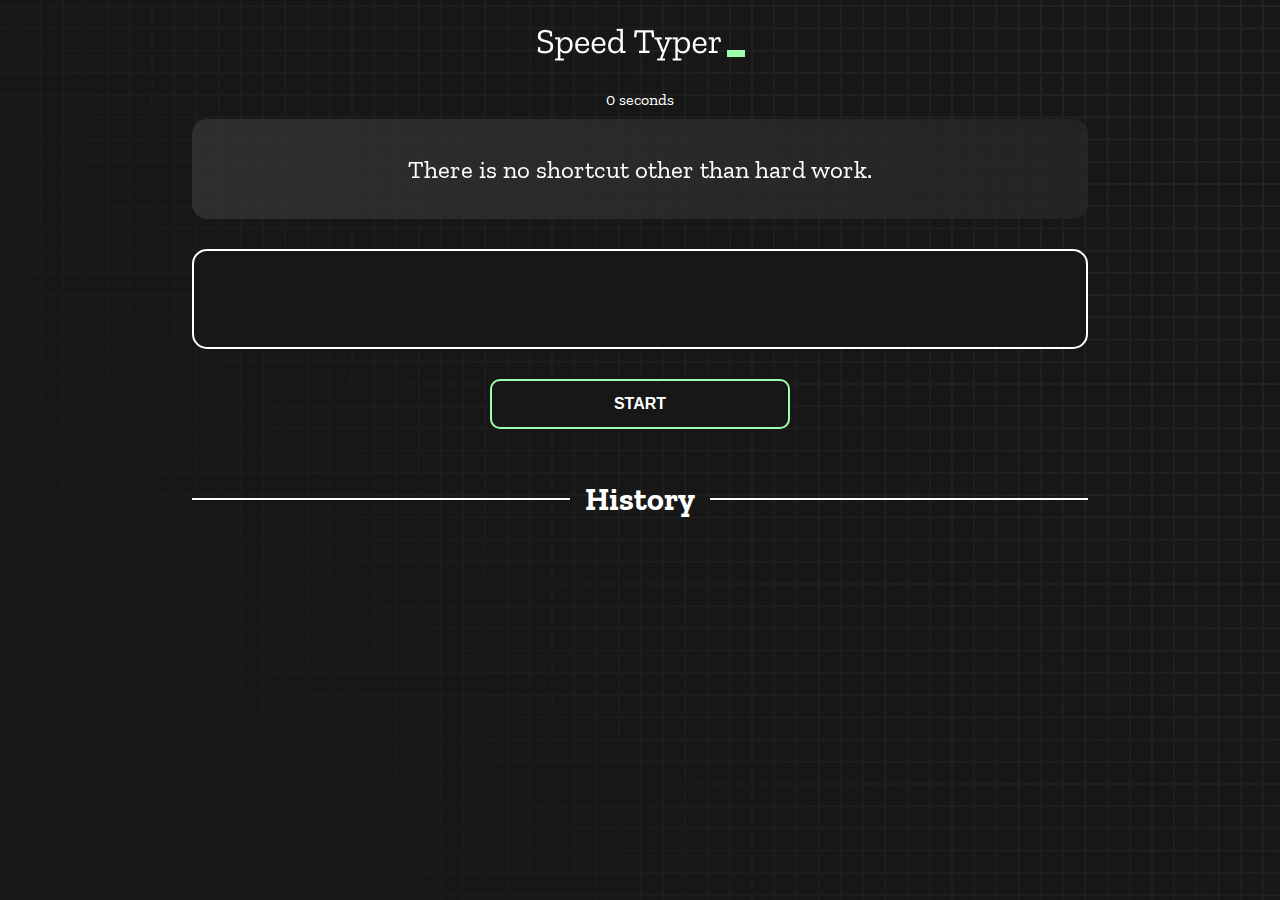
==== index.html @ f7f14e7d "Initial commit" ====
<!DOCTYPE html>
<html lang="en">
  <head>
    <meta charset="UTF-8" />
    <meta http-equiv="X-UA-Compatible" content="IE=edge" />
    <meta name="viewport" content="width=device-width, initial-scale=1.0" />
    <title>Speed Monster</title>
    <link rel="stylesheet" href="styles.css" />
    <link rel="preconnect" href="https://fonts.googleapis.com" />
    <link rel="preconnect" href="https://fonts.gstatic.com" crossorigin />
    <link
      href="https://fonts.googleapis.com/css2?family=Zilla+Slab:wght@300;400;500&display=swap"
      rel="stylesheet"
    />
  </head>
  <body>
    <h1 class="title"><img src="./logo.png" /></h1>
    <div id="show-time">0 seconds</div>

    <div class="box-container">
      <div id="question"></div>

      <div id="display" class="inactive"></div>

      <div class="buttons">
        <button id="starts">START</button>
      </div>

      <div class="divider-container">
        <div class="line"></div>
        <h1 class="title2">History</h1>
        <div class="line"></div>
      </div>
      <div id="histories"></div>
    </div>

    <div id="countdown"></div>
    <div id="modal-background" class="hidden"></div>
    <div id="result" class="hidden"></div>

    <script src="./history.js"></script>
    <script src="./script.js"></script>
  </body>
</html>
---- styles.css ----
* {
  padding: 0;
  margin: 0;
  box-sizing: border-box;
}

body {
  background-image: url("./bg.png");
  background-size: cover;
  background-position: left top;
  font-family: "Zilla Slab", serif;
}

.box-container {
  width: 70%;
  margin: 0 auto;
}

#question {
  height: 100px;
  display: flex;
  align-items: center;
  justify-content: center;
  color: white;
  font-size: 25px;
  border-radius: 15px;
  background: rgb(255, 255, 255);
  background: linear-gradient(
    92.49deg,
    rgba(255, 255, 255, 0.1) 0.18%,
    rgba(255, 255, 255, 0.05) 99.85%
  );
  backdrop-filter: blur(5px);
  margin-bottom: 30px;
}

#display {
  height: 100px;
  display: flex;
  flex-wrap: wrap;
  align-items: center;
  padding-left: 5rem;
  color: white;
  font-size: 32px;
  background-color: #171717;
  border: 2px solid #9dffad;
  border-radius: 15px;
}

#countdown {
  position: fixed;
  height: 100vh;
  width: 100vw;
  background-color: rgba(0, 0, 0, 0.8);
  top: 0;
  left: 0;
  display: flex;
  align-items: center;
  justify-content: center;
  font-size: 3rem;
  color: white;
  display: none;
}
#result {
  position: fixed;
  top: 10%; 
  left: 10%;
  transform: translate(-50%, -50%);
  height: 250px;
  width: 400px;
  background-color: #171717;
  border-radius: 15px;
  border: 2px solid #9dffad;
  color: white;
  text-align: center;
  padding: 2rem;
}
#show-time{
  text-align: center;
  color: white;
  margin: 10px 0;
}

.green {
  color: #9dffad;
}
.red {
  color: #eb6565;
}
.bold {
  font-weight: 700;
}
.inactive {
  border: 2px solid white !important;
}
.hidden {
  display: none;
}
.title {
  text-align: center;
  color: white;
  margin: 20px 0;
}

.divider-container {
  height: 80px;
  display: flex;
  justify-content: center;
  align-items: center;
  gap: 15px;
  margin: 0 auto;
}

.line {
  height: 2px;
  background: white;
  width: 100%;
}

.title2 {
  color: white;
  display: block;
}

.buttons {
  display: flex;
  justify-content: center;
  margin: 30px 0;
}
button {
  padding: 10px 20px;
  border: none;
  font-size: 16px;
  font-weight: bold;
  width: 300px;
  height: 50px;
  color: white;
  background-color: #171717;
  border-radius: 10px;
  border: 2px solid #9dffad;
  cursor: pointer;
}

#histories {
  display: flex;
  flex-wrap: wrap;
  justify-content: space-around;
}

.card {
  width: 100%;
  height: 100%;
  padding: 50px;
  display: flex;
  justify-content: space-between;
  align-items: center;
  padding: 20px 30px;
  color: white;
  border-radius: 15px;
  background: rgb(255, 255, 255);
  background: linear-gradient(
    92.49deg,
    rgba(255, 255, 255, 0.1) 0.18%,
    rgba(255, 255, 255, 0.05) 99.85%
  );
  backdrop-filter: blur(5px);
  margin-bottom: 30px;
}

#modal-background {
  background: rgb(255, 255, 255);
  background: linear-gradient(
    92.49deg,
    rgba(255, 255, 255, 0.1) 0.18%,
    rgba(255, 255, 255, 0.05) 99.85%
  );
  backdrop-filter: blur(5px);
  height: 100vh;
  width: 100%;
  position: fixed;
  top: 0;
}

@media only screen and (max-width: 700px) {
  .box-container {
    padding: 0 20px;
    width: 100%;
  }
  .card {
    flex-direction: column;
  }
}
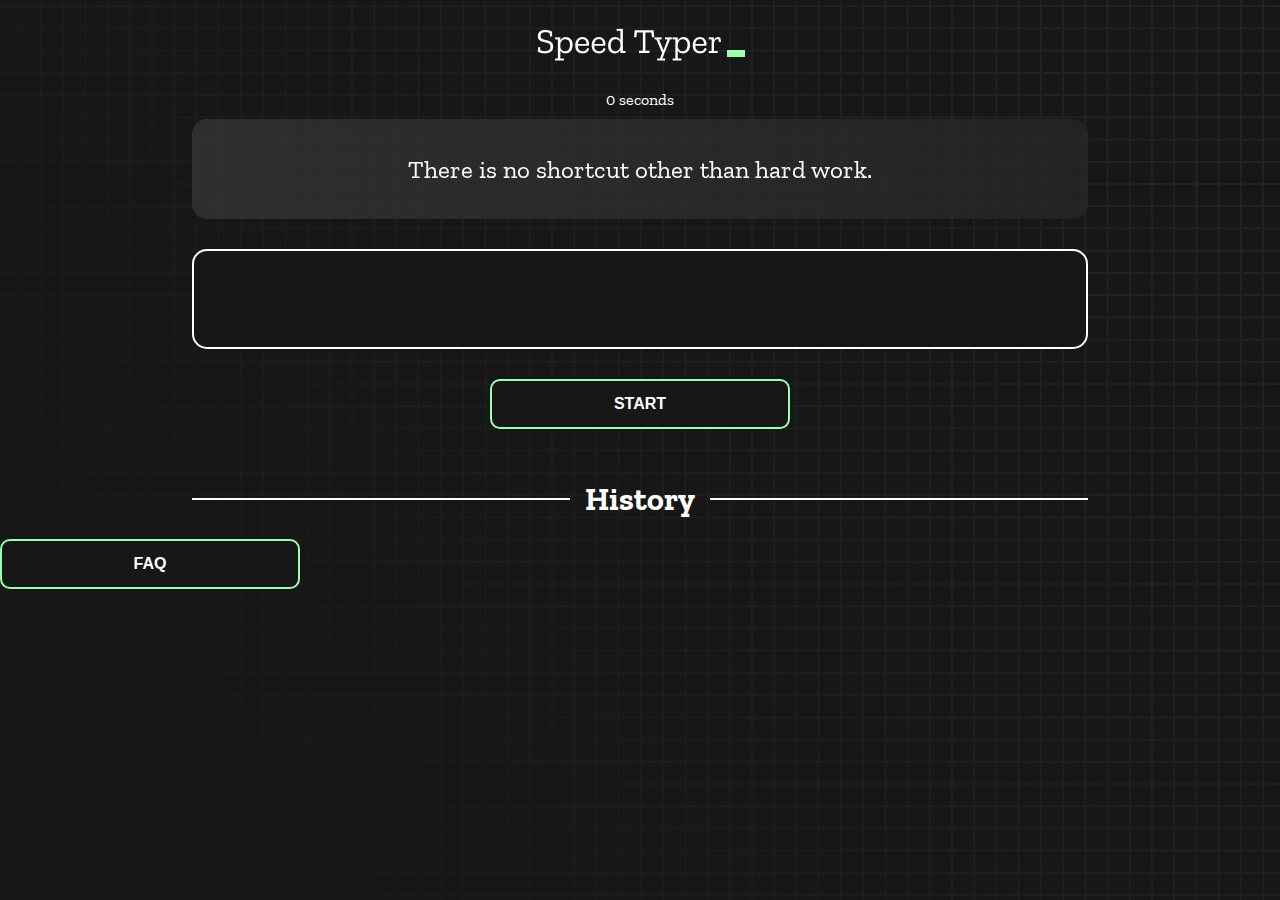
==== commit 00510541: "1st problem solve" ====
--- a/index.html
+++ b/index.html
@@ -41,4 +41,14 @@
     <script src="./history.js"></script>
     <script src="./script.js"></script>
   </body>
-</html>
+
+  <footer>
+    <button id="myBtn">FAQ</button>
+    <script>
+      document.getElementById("myBtn").addEventListener("click", myFunction);
+      function myFunction() {
+        window.location.href="FAQ.html";
+      }
+    </script>
+  </footer>
+</html>--- a/styles.css
+++ b/styles.css
@@ -190,3 +190,94 @@
     flex-direction: column;
   }
 }
+
+/* FAQ Part */
+
+h2 {
+  font-family: Arial, Verdana;
+  font-weight: 800;
+  font-size: 2.5rem;
+  color: #091f2f;
+  text-transform: uppercase;
+}
+.accordion-section .panel-default > .panel-heading {
+  border: 0;
+  background: #f4f4f4;
+  padding: 0;
+}
+.accordion-section .panel-default .panel-title a {
+  display: block;
+  font-style: italic;
+  font-size: 1.5rem;
+}
+.accordion-section .panel-default .panel-title a:after {
+  font-family: 'FontAwesome';
+  font-style: normal;
+  font-size: 3rem;
+  content: "\f106";
+  color: #1f7de2;
+  float: right;
+  margin-top: -12px;
+}
+.accordion-section .panel-default .panel-title a.collapsed:after {
+  content: "\f107";
+}
+.accordion-section .panel-default .panel-body {
+  font-size: 1.2rem;
+}
+
+/* FAQ Part */
+
+.truncate {
+  width: 250px;
+  white-space: nowrap;
+  overflow: hidden;
+  text-overflow: ellipsis;
+}
+.container-fluid{
+   width: 40%;
+  margin: 0 auto;
+  margin-top: 100px;
+}
+.container-fluid h2{
+  font-size: larger;
+  color: palevioletred;
+  position: relative;
+  width: 23rem;
+}
+.container-fluid h2::after{
+  content: "";
+  position: absolute;
+  bottom: 0;
+  right: 12px;
+  width: 67px;
+  height: 2px;
+}
+.according {
+  width: 100%;
+  padding: 0 5px;
+  border: 2px solid #6db5ff;
+  cursor: pointer;
+  border-radius: 50px;
+  display: flex;
+  margin: 10px 0;
+  align-items: center;
+}
+
+.according h5{
+  font-size: 18px;
+  margin: 0;
+  padding: 3px 0 0 0;
+  font-weight: normal;
+  color: #1f5c9a;
+}
+.panel{
+  padding: 0 15px;
+  border-left: 1px solid #6db5ff;
+  margin-left: 25px;
+  font-size: 14px;
+  text-align: justify;
+  overflow: hidden;
+  max-height: 300;
+  transition: all .5s ease-in;
+}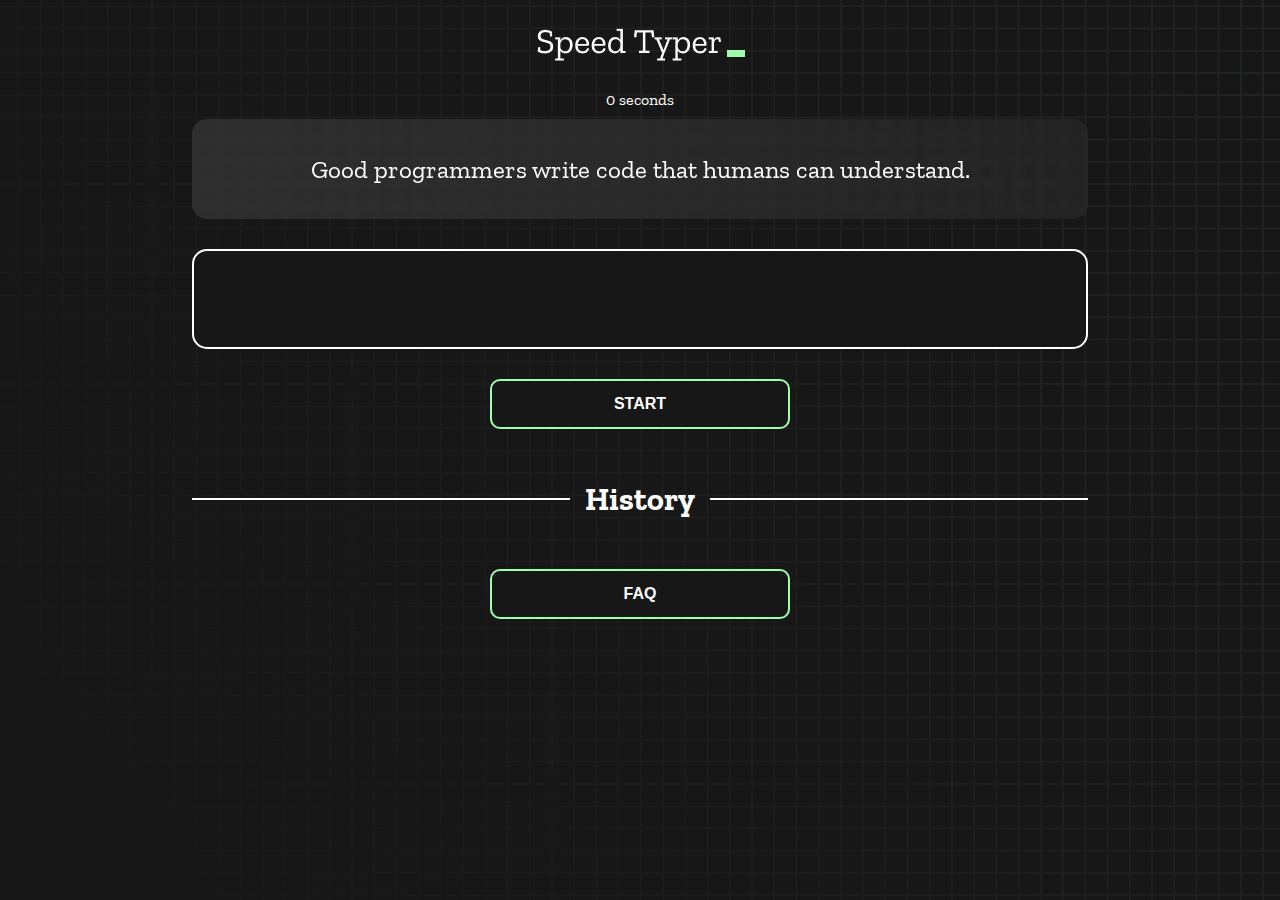
==== commit 59680717: "FAQ Button Position Done" ====
--- a/index.html
+++ b/index.html
@@ -33,22 +33,19 @@
       </div>
       <div id="histories"></div>
     </div>
+    <div class="buttons">
+      <button id="myBtn">FAQ</button>
+    </div>
+
 
     <div id="countdown"></div>
     <div id="modal-background" class="hidden"></div>
     <div id="result" class="hidden"></div>
-
     <script src="./history.js"></script>
     <script src="./script.js"></script>
   </body>
-
   <footer>
-    <button id="myBtn">FAQ</button>
     <script>
-      document.getElementById("myBtn").addEventListener("click", myFunction);
-      function myFunction() {
-        window.location.href="FAQ.html";
-      }
     </script>
   </footer>
 </html>--- a/styles.css
+++ b/styles.css
@@ -1,283 +1,239 @@
-* {
-  padding: 0;
-  margin: 0;
-  box-sizing: border-box;
-}
-
-body {
-  background-image: url("./bg.png");
-  background-size: cover;
-  background-position: left top;
-  font-family: "Zilla Slab", serif;
-}
-
-.box-container {
-  width: 70%;
-  margin: 0 auto;
-}
-
-#question {
-  height: 100px;
-  display: flex;
-  align-items: center;
-  justify-content: center;
-  color: white;
-  font-size: 25px;
-  border-radius: 15px;
-  background: rgb(255, 255, 255);
-  background: linear-gradient(
-    92.49deg,
-    rgba(255, 255, 255, 0.1) 0.18%,
-    rgba(255, 255, 255, 0.05) 99.85%
-  );
-  backdrop-filter: blur(5px);
-  margin-bottom: 30px;
-}
-
-#display {
-  height: 100px;
-  display: flex;
-  flex-wrap: wrap;
-  align-items: center;
-  padding-left: 5rem;
-  color: white;
-  font-size: 32px;
-  background-color: #171717;
-  border: 2px solid #9dffad;
-  border-radius: 15px;
-}
-
-#countdown {
-  position: fixed;
-  height: 100vh;
-  width: 100vw;
-  background-color: rgba(0, 0, 0, 0.8);
-  top: 0;
-  left: 0;
-  display: flex;
-  align-items: center;
-  justify-content: center;
-  font-size: 3rem;
-  color: white;
-  display: none;
-}
-#result {
-  position: fixed;
-  top: 10%; 
-  left: 10%;
-  transform: translate(-50%, -50%);
-  height: 250px;
-  width: 400px;
-  background-color: #171717;
-  border-radius: 15px;
-  border: 2px solid #9dffad;
-  color: white;
-  text-align: center;
-  padding: 2rem;
-}
-#show-time{
-  text-align: center;
-  color: white;
-  margin: 10px 0;
-}
-
-.green {
-  color: #9dffad;
-}
-.red {
-  color: #eb6565;
-}
-.bold {
-  font-weight: 700;
-}
-.inactive {
-  border: 2px solid white !important;
-}
-.hidden {
-  display: none;
-}
-.title {
-  text-align: center;
-  color: white;
-  margin: 20px 0;
-}
-
-.divider-container {
-  height: 80px;
-  display: flex;
-  justify-content: center;
-  align-items: center;
-  gap: 15px;
-  margin: 0 auto;
-}
-
-.line {
-  height: 2px;
-  background: white;
-  width: 100%;
-}
-
-.title2 {
-  color: white;
-  display: block;
-}
-
-.buttons {
-  display: flex;
-  justify-content: center;
-  margin: 30px 0;
-}
-button {
-  padding: 10px 20px;
-  border: none;
-  font-size: 16px;
-  font-weight: bold;
-  width: 300px;
-  height: 50px;
-  color: white;
-  background-color: #171717;
-  border-radius: 10px;
-  border: 2px solid #9dffad;
-  cursor: pointer;
-}
-
-#histories {
-  display: flex;
-  flex-wrap: wrap;
-  justify-content: space-around;
-}
-
-.card {
-  width: 100%;
-  height: 100%;
-  padding: 50px;
-  display: flex;
-  justify-content: space-between;
-  align-items: center;
-  padding: 20px 30px;
-  color: white;
-  border-radius: 15px;
-  background: rgb(255, 255, 255);
-  background: linear-gradient(
-    92.49deg,
-    rgba(255, 255, 255, 0.1) 0.18%,
-    rgba(255, 255, 255, 0.05) 99.85%
-  );
-  backdrop-filter: blur(5px);
-  margin-bottom: 30px;
-}
-
-#modal-background {
-  background: rgb(255, 255, 255);
-  background: linear-gradient(
-    92.49deg,
-    rgba(255, 255, 255, 0.1) 0.18%,
-    rgba(255, 255, 255, 0.05) 99.85%
-  );
-  backdrop-filter: blur(5px);
-  height: 100vh;
-  width: 100%;
-  position: fixed;
-  top: 0;
-}
-
-@media only screen and (max-width: 700px) {
-  .box-container {
-    padding: 0 20px;
-    width: 100%;
-  }
-  .card {
-    flex-direction: column;
-  }
-}
-
-/* FAQ Part */
-
-h2 {
-  font-family: Arial, Verdana;
-  font-weight: 800;
-  font-size: 2.5rem;
-  color: #091f2f;
-  text-transform: uppercase;
-}
-.accordion-section .panel-default > .panel-heading {
-  border: 0;
-  background: #f4f4f4;
-  padding: 0;
-}
-.accordion-section .panel-default .panel-title a {
-  display: block;
-  font-style: italic;
-  font-size: 1.5rem;
-}
-.accordion-section .panel-default .panel-title a:after {
-  font-family: 'FontAwesome';
-  font-style: normal;
-  font-size: 3rem;
-  content: "\f106";
-  color: #1f7de2;
-  float: right;
-  margin-top: -12px;
-}
-.accordion-section .panel-default .panel-title a.collapsed:after {
-  content: "\f107";
-}
-.accordion-section .panel-default .panel-body {
-  font-size: 1.2rem;
-}
-
-/* FAQ Part */
-
-.truncate {
-  width: 250px;
-  white-space: nowrap;
-  overflow: hidden;
-  text-overflow: ellipsis;
-}
-.container-fluid{
-   width: 40%;
-  margin: 0 auto;
-  margin-top: 100px;
-}
-.container-fluid h2{
-  font-size: larger;
-  color: palevioletred;
-  position: relative;
-  width: 23rem;
-}
-.container-fluid h2::after{
-  content: "";
-  position: absolute;
-  bottom: 0;
-  right: 12px;
-  width: 67px;
-  height: 2px;
-}
-.according {
-  width: 100%;
-  padding: 0 5px;
-  border: 2px solid #6db5ff;
-  cursor: pointer;
-  border-radius: 50px;
-  display: flex;
-  margin: 10px 0;
-  align-items: center;
-}
-
-.according h5{
-  font-size: 18px;
-  margin: 0;
-  padding: 3px 0 0 0;
-  font-weight: normal;
-  color: #1f5c9a;
-}
-.panel{
-  padding: 0 15px;
-  border-left: 1px solid #6db5ff;
-  margin-left: 25px;
-  font-size: 14px;
-  text-align: justify;
-  overflow: hidden;
-  max-height: 300;
-  transition: all .5s ease-in;
+* {
+  padding: 0;
+  margin: 0;
+  box-sizing: border-box;
+}
+
+body {
+  background-image: url("./bg.png");
+  background-size: cover;
+  background-position: left top;
+  font-family: "Zilla Slab", serif;
+}
+
+.box-container {
+  width: 70%;
+  margin: 0 auto;
+}
+
+#question {
+  height: 100px;
+  display: flex;
+  align-items: center;
+  justify-content: center;
+  color: white;
+  font-size: 25px;
+  border-radius: 15px;
+  background: rgb(255, 255, 255);
+  background: linear-gradient(
+    92.49deg,
+    rgba(255, 255, 255, 0.1) 0.18%,
+    rgba(255, 255, 255, 0.05) 99.85%
+  );
+  backdrop-filter: blur(5px);
+  margin-bottom: 30px;
+}
+
+#display {
+  height: 100px;
+  display: flex;
+  flex-wrap: wrap;
+  align-items: center;
+  padding-left: 5rem;
+  color: white;
+  font-size: 32px;
+  background-color: #171717;
+  border: 2px solid #9dffad;
+  border-radius: 15px;
+}
+
+#countdown {
+  position: fixed;
+  height: 100vh;
+  width: 100vw;
+  background-color: rgba(0, 0, 0, 0.8);
+  top: 0;
+  left: 0;
+  display: flex;
+  align-items: center;
+  justify-content: center;
+  font-size: 3rem;
+  color: white;
+  display: none;
+}
+#result {
+  position: fixed;
+  top: 50%; 
+  left: 50%;
+  transform: translate(-50%, -50%);
+  height: 250px;
+  width: 400px;
+  background-color: #171717;
+  border-radius: 15px;
+  border: 2px solid #9dffad;
+  color: white;
+  text-align: center;
+  padding: 2rem;
+}
+#show-time{
+  text-align: center;
+  color: white;
+  margin: 10px 0;
+}
+
+.green {
+  color: #9dffad;
+}
+.red {
+  color: #eb6565;
+}
+.bold {
+  font-weight: 700;
+}
+.inactive {
+  border: 2px solid white !important;
+}
+.hidden {
+  display: none;
+}
+.title {
+  text-align: center;
+  color: white;
+  margin: 20px 0;
+}
+
+.divider-container {
+  height: 80px;
+  display: flex;
+  justify-content: center;
+  align-items: center;
+  gap: 15px;
+  margin: 0 auto;
+}
+
+.line {
+  height: 2px;
+  background: white;
+  width: 100%;
+}
+
+.title2 {
+  color: white;
+  display: block;
+}
+
+.buttons {
+  display: flex;
+  justify-content: center;
+  margin: 30px 0;
+}
+button {
+  padding: 10px 20px;
+  border: none;
+  font-size: 16px;
+  font-weight: bold;
+  width: 300px;
+  height: 50px;
+  color: white;
+  background-color: #171717;
+  border-radius: 10px;
+  border: 2px solid #9dffad;
+  cursor: pointer;
+}
+
+#histories {
+  display: grid;
+  grid-template-columns: repeat(3, minmax(0, 1fr));
+  grid-gap: 10px;
+  justify-content: space-around;
+}
+
+.card {
+  width: 100%;
+  height: 100%;
+  padding: 50px;
+  display: flex;
+  justify-content: space-between;
+  align-items: center;
+  padding: 20px 30px;
+  color: white;
+  border-radius: 15px;
+  background: rgb(255, 255, 255);
+  background: linear-gradient(
+    92.49deg,
+    rgba(255, 255, 255, 0.1) 0.18%,
+    rgba(255, 255, 255, 0.05) 99.85%
+  );
+  backdrop-filter: blur(5px);
+  margin-bottom: 30px;
+}
+
+#modal-background {
+  background: rgb(255, 255, 255);
+  background: linear-gradient(
+    92.49deg,
+    rgba(255, 255, 255, 0.1) 0.18%,
+    rgba(255, 255, 255, 0.05) 99.85%
+  );
+  backdrop-filter: blur(5px);
+  height: 100vh;
+  width: 100%;
+  position: fixe;
+  top: 0;
+}
+
+/* FAQ Part */
+
+h2 {
+  font-family: Arial, Verdana;
+  font-weight: 800;
+  font-size: 2.5rem;
+  color: #091f2f;
+  text-transform: uppercase;
+}
+.accordion-section .panel-default > .panel-heading {
+  border: 0;
+  background: #f4f4f4;
+  padding: 0;
+}
+.accordion-section .panel-default .panel-title a {
+  display: block;
+  font-style: italic;
+  font-size: 1.5rem;
+}
+.accordion-section .panel-default .panel-title a:after {
+  font-family: 'FontAwesome';
+  font-style: normal;
+  font-size: 3rem;
+  content: "\f106";
+  color: #1f7de2;
+  float: right;
+  margin-top: -12px;
+}
+.accordion-section .panel-default .panel-title a.collapsed:after {
+  content: "\f107";
+}
+.accordion-section .panel-default .panel-body {
+  font-size: 1.2rem;
+}
+
+/* FAQ Part */
+
+@media only screen and (max-width: 700px) {
+  .box-container {
+    padding: 0 20px;
+    width: 100%;
+  }
+  #histories{
+    display: block;
+  }
+  .card {
+    flex-direction: column;
+  }
+  #myBtn{
+    margin: 10px;
+    position: relative;
+    top: 50%;
+    left:50%;
+  }
 }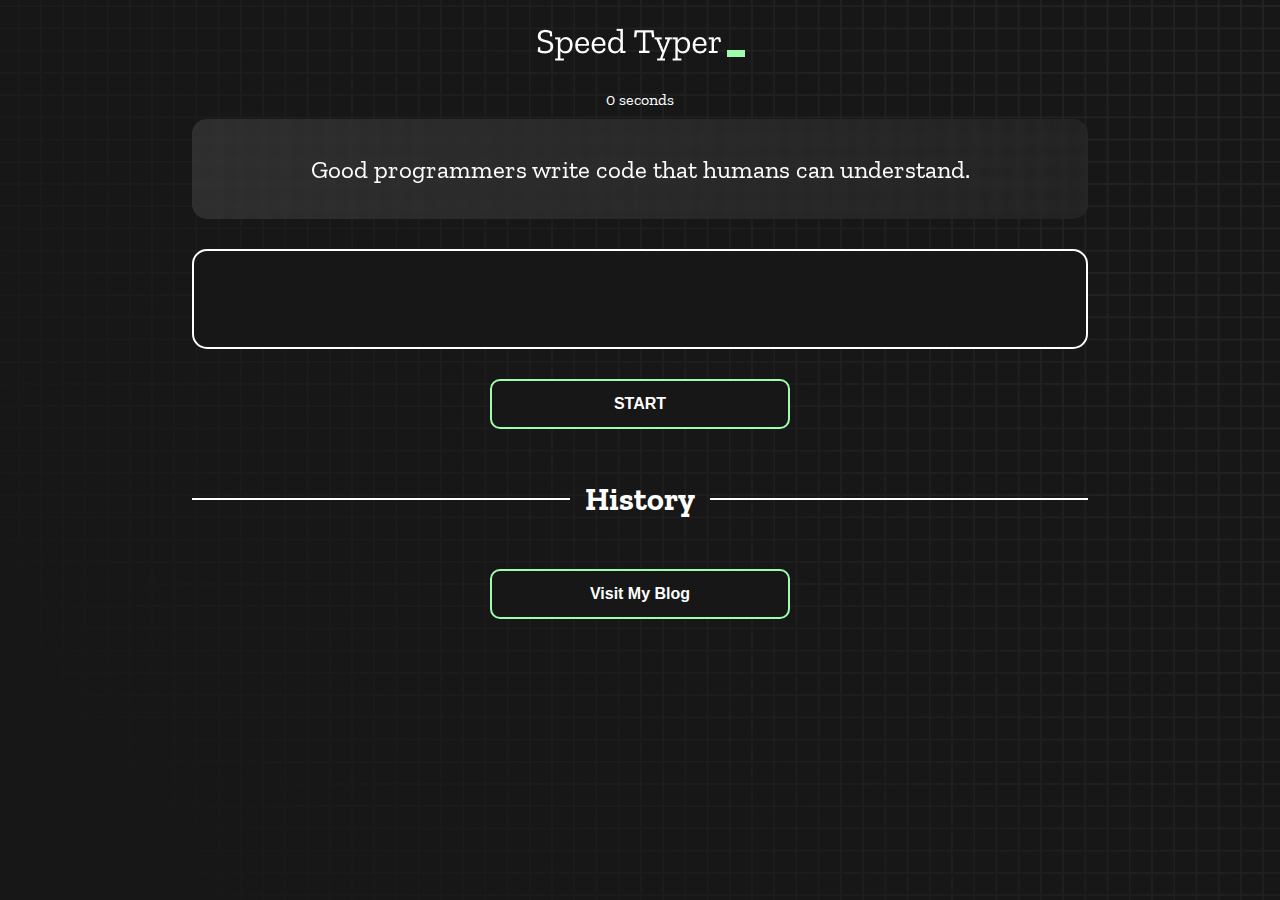
==== commit 62b067da: "Responsive for mobile" ====
--- a/index.html
+++ b/index.html
@@ -34,7 +34,7 @@
       <div id="histories"></div>
     </div>
     <div class="buttons">
-      <button id="myBtn">FAQ</button>
+      <button id="myBtn">Visit My Blog</button>
     </div>
 
 
@@ -44,8 +44,4 @@
     <script src="./history.js"></script>
     <script src="./script.js"></script>
   </body>
-  <footer>
-    <script>
-    </script>
-  </footer>
 </html>--- a/styles.css
+++ b/styles.css
@@ -234,6 +234,5 @@
     margin: 10px;
     position: relative;
     top: 50%;
-    left:50%;
   }
 }